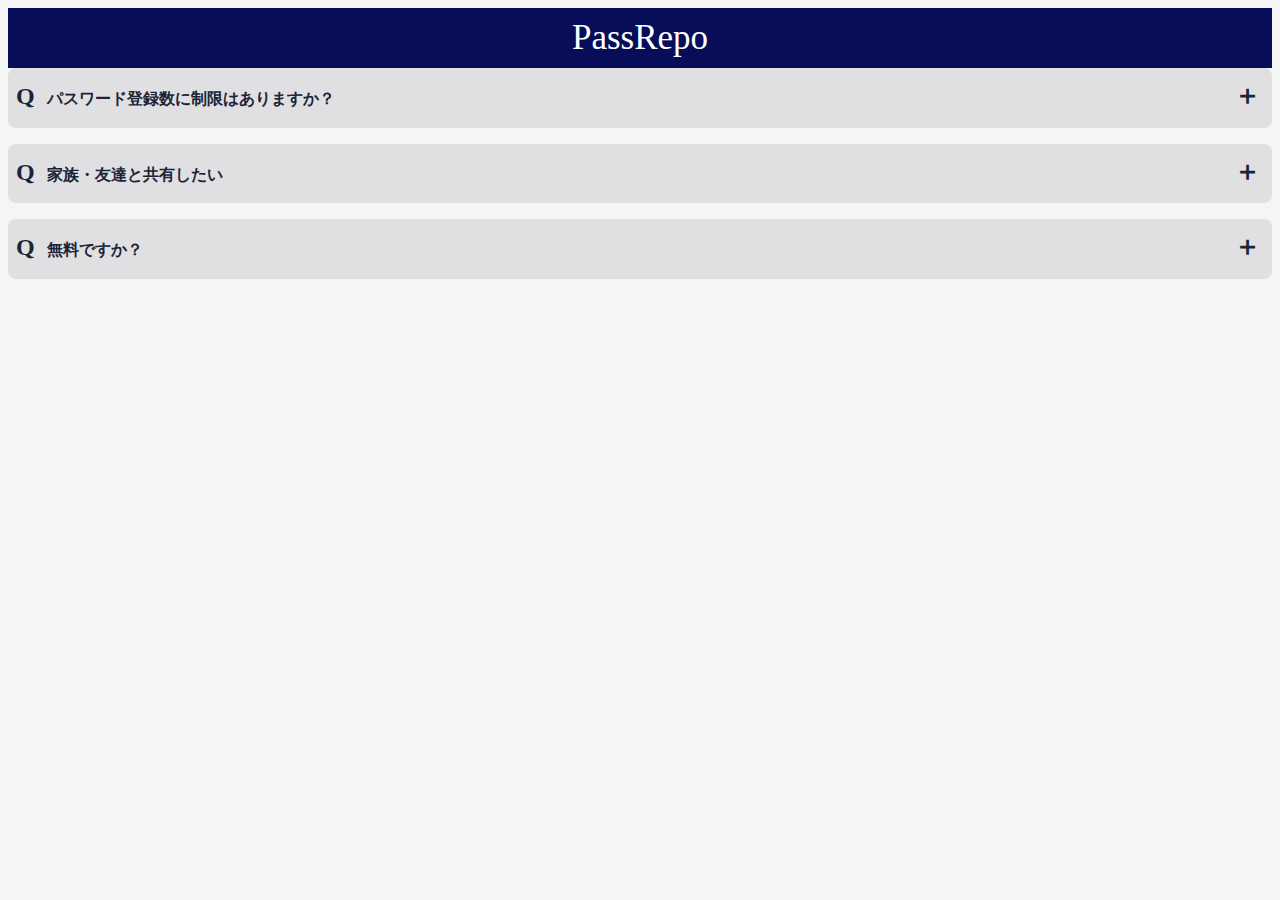
==== FAQ.html @ 0a036a58 "開発／パスレポ用のFAQとトップページを作成" ====
<!DOCTYPE HTML>
<html lang="ja">
<head>
<meta charset="utf-8">
<title>パスワード管理ができるアプリ  PassRepo(パスレポ)</title>
<meta name="keywords" content="パスワード,暗証番号,アプリ,PassRepo">
<meta name="description" content="PassRepo（パスレポ）はパスワードを自動生成し管理できるアプリです。">
<link rel="stylesheet" href="css/common.css" type="text/css" media="all">
<link rel="stylesheet" href="css/FAQ.css" type="text/css" media="all">
</head>
<body>
<div class="wrap">
    <header>PassRepo</header>

        <div class="cp_qa">
            <div class="cp_actab">
                <input id="cp_tabfour031" type="checkbox" name="tabs">
                <label for="cp_tabfour031">パスワード登録数に制限はありますか？</label>
                <div class="cp_actab-content">
                <p>ありません。</p>
                </div>
            </div>
            <div class="cp_actab">
                <input id="cp_tabfour032" type="checkbox" name="tabs">
                <label for="cp_tabfour032">家族・友達と共有したい</label>
                <div class="cp_actab-content">
                <p>できません。パスワードはお使いの端末内にのみ保持しています。</p>
                </div>
            </div>
            <div class="cp_actab">
                <input id="cp_tabfour033" type="checkbox" name="tabs">
                <label for="cp_tabfour033">無料ですか？</label>
                <div class="cp_actab-content">
                <p>無料です。</p>
                </div>
            </div>
        </div>
      
</div>
</body>
</html>
---- css/common.css ----
html{
    background:#f6f5f5;
}


header{
    height: 60px;
    background: #070d59;
    line-height: 60px;
    color: #fff;
    text-align: center;
    font-family:'Verdana';
    font-size: 35px;

}

.contents h1{
    margin: 0 0 30px 0;
    font-size: 30px;
    font-weight: bold;
}

.contents h2{
    margin: 0 0 10px 0;
    font-size: 23px;
    font-weight: bold;
}

.contents h3{
    margin: 0 0 10px 0;
    font-size: 18px;
    font-weight: bold;
}

.contents p{
    margin: 0 0 50px 0;
    font-size: 13px;
    color: #666666;
}

footer{
    border-top:1px solid #cccccc;
    padding: 20px 0 100px 0;
}
---- css/FAQ.css ----
.cp_qa *, .cp_qa *:after, .cp_qa *:before {
	-webkit-box-sizing: border-box;
	        box-sizing: border-box;
}
.cp_qa .cp_actab {
	position: relative;
	overflow: hidden;
	width: 100%;
	margin: 0 0 1em 0;
	color: #1b2538;
}
.cp_qa .cp_actab input {
	position: absolute;
	opacity: 0;
}
/* 質問 */
.cp_qa .cp_actab label {
	font-weight: bold;
	line-height: 1.6em;
	position: relative;
	display: block;
	margin: 0 0 0 0;
	padding: 1em 2em 1em 2.5em;
	cursor: pointer;
	text-indent: 1em;
	border-radius: 0.5em;
	background: rgba(27,37,56,0.1);
}
.cp_qa .cp_actab label::before {
	font-family: serif;
	font-size: 1.5em;
	margin-left: -2em;
	padding-right: 0.5em;
	content: 'Q';
}
.cp_qa .cp_actab label:hover {
	transition: all 0.3s;
	color: #00838f;
}
/* --質問の＋アイコン */
.cp_qa .cp_actab label::after {
	font-size: 1.7em;
	font-weight: bold;
	line-height: 2em;
	position: absolute;
	top: 0;
	right: 0;
	content: '＋';
	display: inline-block;
	width: 2em;
	height: 2em;
	-webkit-transition: transform 0.4s;
	        transition: transform 0.4s;
}
/* 答え */
.cp_qa .cp_actab .cp_actab-content {
	position: relative;
	overflow: hidden;
	max-height: 0;
	padding: 0 0 0 2.5em;
	-webkit-transition: max-height 0.2s;
	        transition: max-height 0.2s;
	border-radius: 0 0 0.5em 0.5em;
}
.cp_qa .cp_actab .cp_actab-content::before {
	font-family: serif;
	font-size: 1.5em;
	position: absolute;
	margin: 0.4em 0 0 -1em;
	padding: 0;
	content: 'A';
}
.cp_qa .cp_actab .cp_actab-content p {
	margin: 1em 1em 1em 0;
}
/* 質問を開いた時の仕様 */
/* --答えの高さ */
.cp_qa .cp_actab input:checked ~ .cp_actab-content {
	max-height: 40em;
	border: 10px solid rgba(27,37,56,0.1);
}
/* 質問をクリックした時のアイコンの動き */
.cp_qa .cp_actab input:checked ~ label {
	color: #00838f;
	border-radius: 0.5em 0.5em 0 0;
}
/* 質問をクリックした時の+の動き */
.cp_qa .cp_actab input[type=checkbox]:checked + label::after {
	-webkit-transform: rotateZ(45deg);
	transform: rotateZ(45deg);
	-webkit-transform-origin: 50% 50%;
	transform-origin: 50% 50%;
}
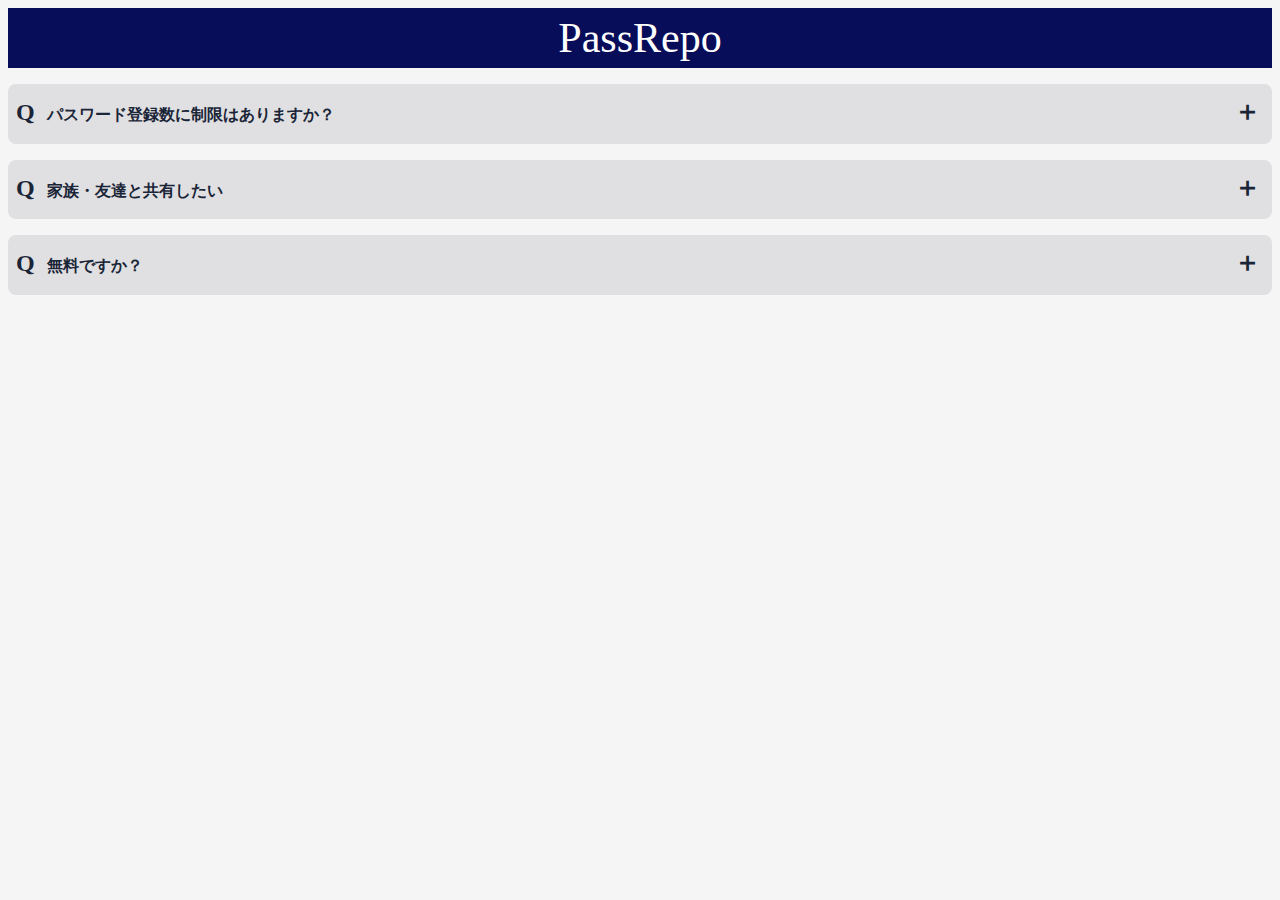
==== commit 8b43db7a: "開発／フォントサイズ変更" ====
--- a/FAQ.html
+++ b/FAQ.html
@@ -12,6 +12,7 @@
 <div class="wrap">
     <header>PassRepo</header>
 
+    <p>
         <div class="cp_qa">
             <div class="cp_actab">
                 <input id="cp_tabfour031" type="checkbox" name="tabs">
@@ -35,7 +36,7 @@
                 </div>
             </div>
         </div>
-      
+    </p>
 </div>
 </body>
 </html>
--- a/css/common.css
+++ b/css/common.css
@@ -10,31 +10,31 @@
     color: #fff;
     text-align: center;
     font-family:'Verdana';
-    font-size: 35px;
+    font-size: 42px;
 
 }
 
 .contents h1{
-    margin: 0 0 30px 0;
-    font-size: 30px;
+    margin: 0 0 32px 0;
+    font-size: 36px;
     font-weight: bold;
 }
 
 .contents h2{
     margin: 0 0 10px 0;
-    font-size: 23px;
+    font-size: 28px;
     font-weight: bold;
 }
 
 .contents h3{
     margin: 0 0 10px 0;
-    font-size: 18px;
+    font-size: 26px;
     font-weight: bold;
 }
 
 .contents p{
     margin: 0 0 50px 0;
-    font-size: 13px;
+    font-size: 20px;
     color: #666666;
 }
 
